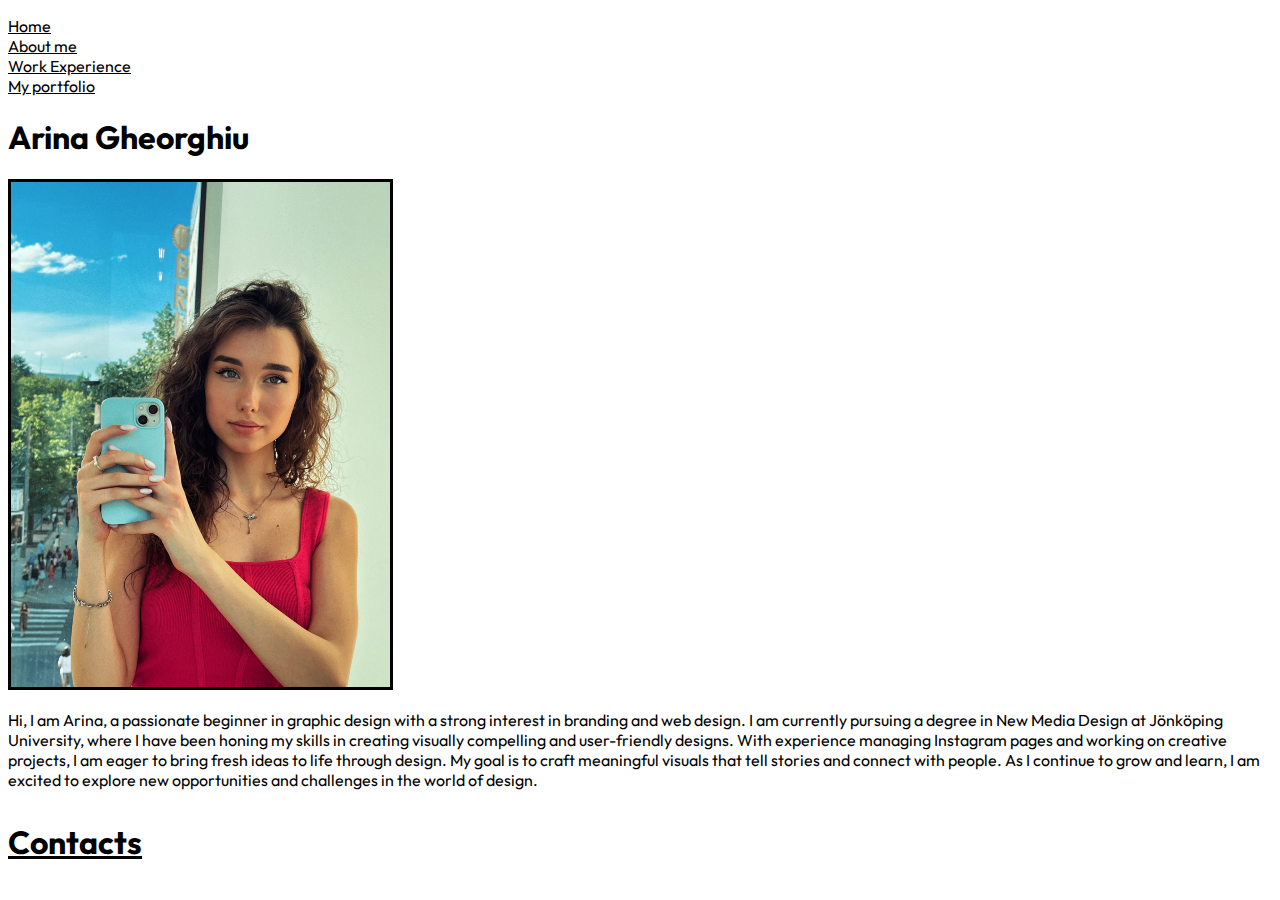
==== index.html @ fb2f0b24 "home page" ====
<!DOCTYPE html>
<html lang="en">
<head>
    <meta charset="UTF-8">
    <meta name="viewport" content="width=device-width, initial-scale=1.0">
    <title>Arina Gheorghiu</title>
    <link rel="stylesheet" href="css/main.css">
    <link rel="preconnect" href="https://fonts.googleapis.com">
<link rel="preconnect" href="https://fonts.gstatic.com" crossorigin>
<link href="https://fonts.googleapis.com/css2?family=Outfit:wght@100..900&display=swap" rel="stylesheet">
</head>
<body>
    <header></header>
    <nav>
        <ul>
            <li><a href="#">Home</a></li>
            <li><a href="#">About me</a></li>
            <li><a href="#">Work Experience</a></li>
            <li><a href="#">My portfolio</a></li>
        </ul>
    </nav>
    <main>
        <h1>Arina Gheorghiu</h1>
        <img id="photo" class="main-img" src="img/20240605_152609399_iOS.jpg" alt="My photo">
        <p>
            Hi, I am Arina, a passionate beginner in graphic design with a strong interest in branding and web design. 
            I am currently pursuing a degree in New Media Design at Jönköping University, where I have been honing 
            my skills in creating visually compelling and user-friendly designs. With experience managing Instagram 
            pages and working on creative projects, I am eager to bring fresh ideas to life through design. 
            My goal is to craft meaningful visuals that tell stories and connect with people. As I continue to grow 
            and learn, I am excited to explore new opportunities and challenges in the world of design.
        </p>
    </main>
    <footer>
        <h1>
            <p><a href="contacts.html">Contacts</a></p>
        </h1>
    </footer>
</body>
</html>
---- css/main.css ----
* {
  font-family: "Outfit", serif;
}

/* HEADER */

#photo {
    border: 3px solid black;
}

ul {
    list-style: none;
    padding-left: 0px;
}

a {
    color: black;
}

/* MAIN */
.main-img {
    width:30%;
}
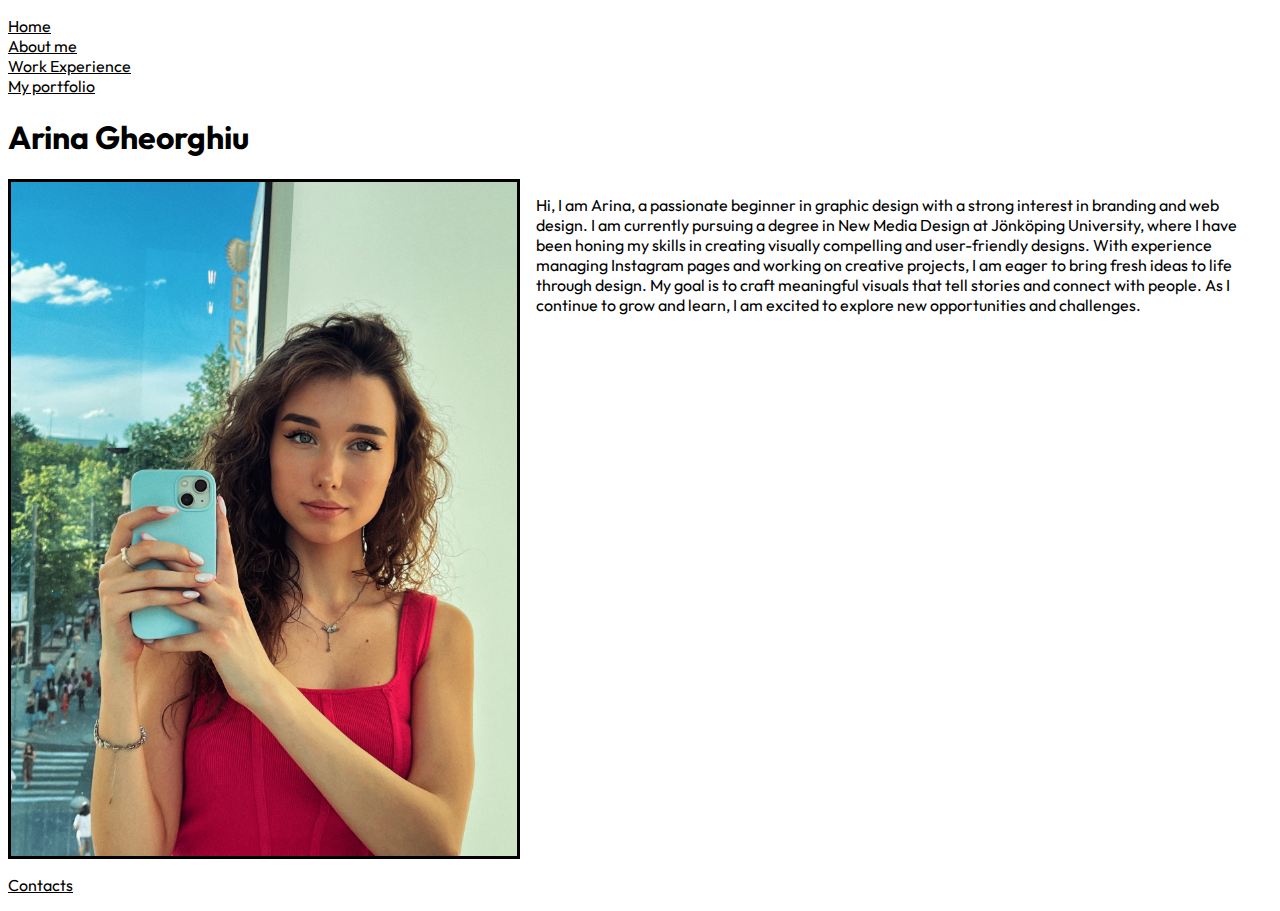
==== commit 9111efc7: "Added "My portfolio" Page, "Magazine" Page and changed the layout of Home Page" ====
--- a/index.html
+++ b/index.html
@@ -10,17 +10,18 @@
 <link href="https://fonts.googleapis.com/css2?family=Outfit:wght@100..900&display=swap" rel="stylesheet">
 </head>
 <body>
-    <header></header>
+    <header>
     <nav>
         <ul>
             <li><a href="#">Home</a></li>
             <li><a href="#">About me</a></li>
             <li><a href="#">Work Experience</a></li>
-            <li><a href="#">My portfolio</a></li>
+            <li><a href="portfolio.html">My portfolio</a></li>
         </ul>
+        <h1>Arina Gheorghiu</h1>
     </nav>
+    </header>
     <main>
-        <h1>Arina Gheorghiu</h1>
         <img id="photo" class="main-img" src="img/20240605_152609399_iOS.jpg" alt="My photo">
         <p>
             Hi, I am Arina, a passionate beginner in graphic design with a strong interest in branding and web design. 
@@ -28,13 +29,11 @@
             my skills in creating visually compelling and user-friendly designs. With experience managing Instagram 
             pages and working on creative projects, I am eager to bring fresh ideas to life through design. 
             My goal is to craft meaningful visuals that tell stories and connect with people. As I continue to grow 
-            and learn, I am excited to explore new opportunities and challenges in the world of design.
+            and learn, I am excited to explore new opportunities and challenges.
         </p>
     </main>
     <footer>
-        <h1>
             <p><a href="contacts.html">Contacts</a></p>
-        </h1>
     </footer>
 </body>
 </html>--- a/css/main.css
+++ b/css/main.css
@@ -18,6 +18,12 @@
 }
 
 /* MAIN */
-.main-img {
-    width:30%;
-}+main {
+    .main-img {
+        width:40%;
+    }
+    display: flex;
+    p {
+        margin-left: 1rem;
+    }
+}
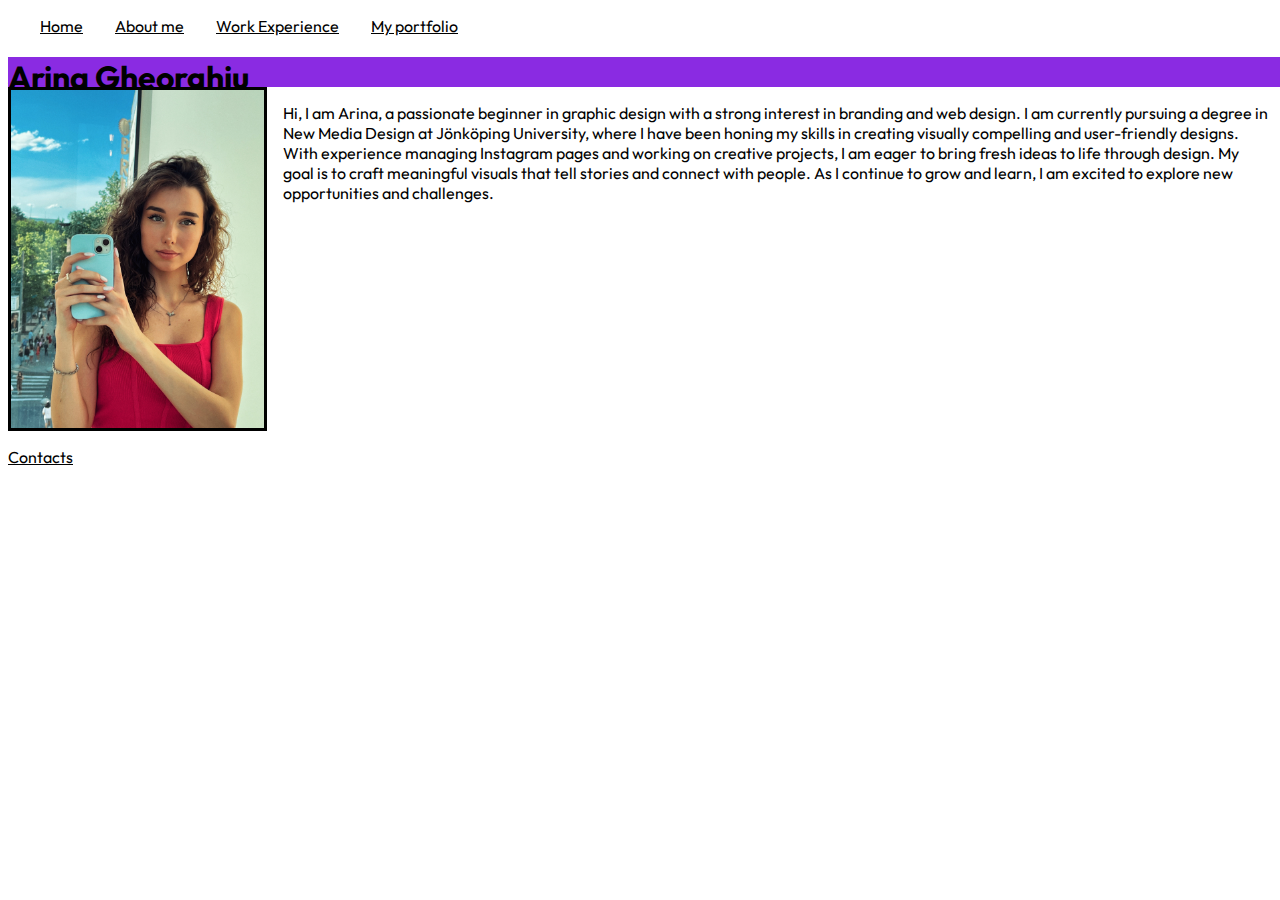
==== commit 7531f666: "Color animation on home page, animation on text "My portfolio"" ====
--- a/index.html
+++ b/index.html
@@ -18,7 +18,11 @@
             <li><a href="#">Work Experience</a></li>
             <li><a href="portfolio.html">My portfolio</a></li>
         </ul>
-        <h1>Arina Gheorghiu</h1>
+    
+        <section class="background-text">
+        <div><h1>Arina Gheorghiu</h1></div>
+        </section>
+        
     </nav>
     </header>
     <main>
--- a/css/main.css
+++ b/css/main.css
@@ -4,13 +4,44 @@
 
 /* HEADER */
 
+div {
+    h1 {
+        margin-left: px;
+    }
+    background-color: blueviolet;
+    width: 1272px;
+    height: 30px;
+    margin-top: 150;
+    margin-left: 0px;
+    animation-name: colors;
+    animation-duration: 5s;
+    animation-iteration-count: infinite;
+}
+
+@keyframes colors {
+    0%{
+        background-color: rgb(239, 122, 150);
+    }
+    50% {
+        background-color: rgb(223, 63, 103);
+    }
+    100% {
+        background-color: rgb(235, 45, 89);
+    }
+}
+
 #photo {
     border: 3px solid black;
 }
 
 ul {
+    display: flex;
     list-style: none;
     padding-left: 0px;
+}
+
+li {
+    margin-left: 2rem;
 }
 
 a {
@@ -20,7 +51,7 @@
 /* MAIN */
 main {
     .main-img {
-        width:40%;
+        width:20%;
     }
     display: flex;
     p {
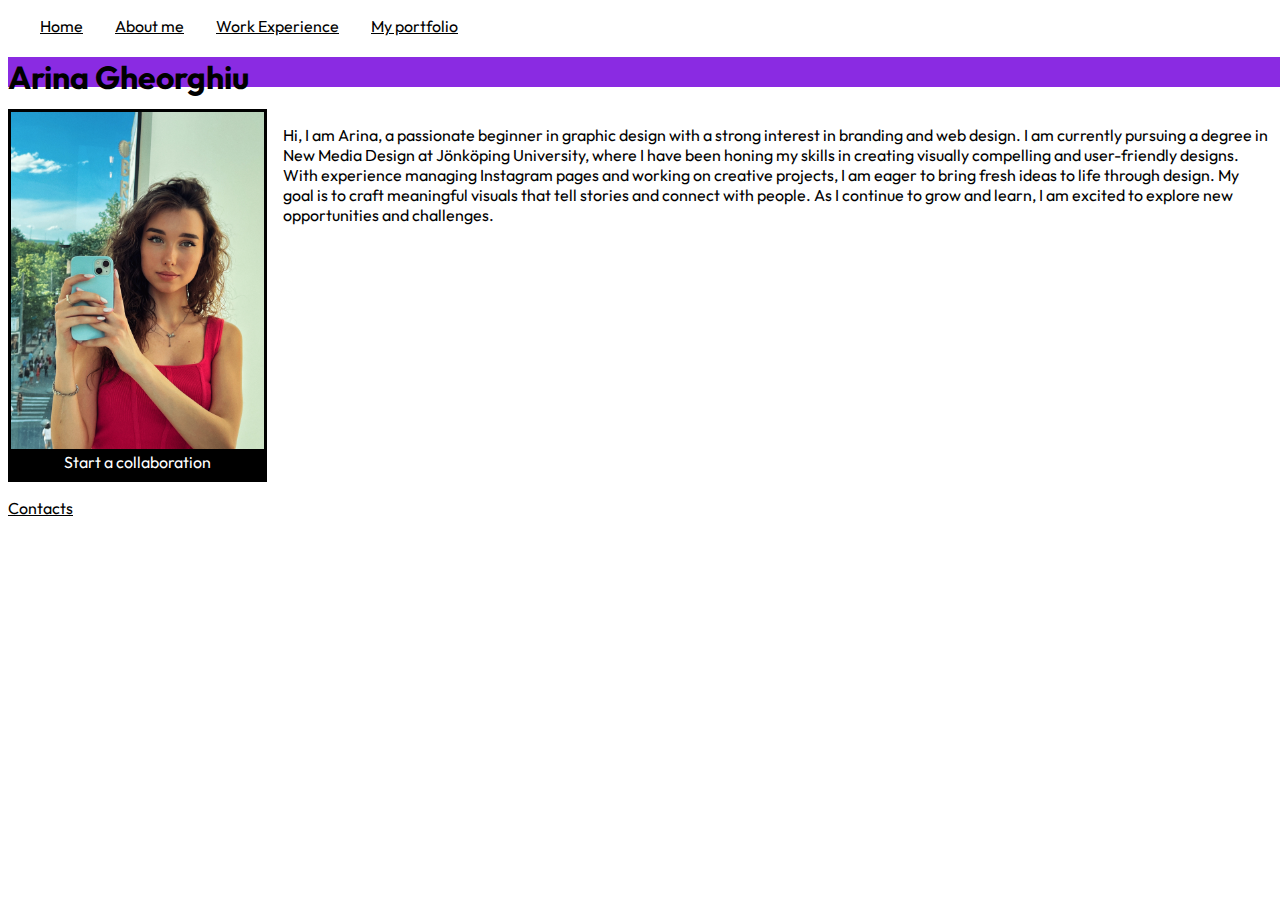
==== commit 19564512: "EventListener" ====
--- a/index.html
+++ b/index.html
@@ -5,6 +5,7 @@
     <meta name="viewport" content="width=device-width, initial-scale=1.0">
     <title>Arina Gheorghiu</title>
     <link rel="stylesheet" href="css/main.css">
+    <script src="js/index.js" defer></script>
     <link rel="preconnect" href="https://fonts.googleapis.com">
 <link rel="preconnect" href="https://fonts.gstatic.com" crossorigin>
 <link href="https://fonts.googleapis.com/css2?family=Outfit:wght@100..900&display=swap" rel="stylesheet">
@@ -26,7 +27,7 @@
     </nav>
     </header>
     <main>
-        <img id="photo" class="main-img" src="img/20240605_152609399_iOS.jpg" alt="My photo">
+        <img class="main-img" src="img/20240605_152609399_iOS.jpg" alt="My photo">
         <p>
             Hi, I am Arina, a passionate beginner in graphic design with a strong interest in branding and web design. 
             I am currently pursuing a degree in New Media Design at Jönköping University, where I have been honing 
@@ -37,6 +38,7 @@
         </p>
     </main>
     <footer>
+            <div id="myButton">Start a collaboration</div>
             <p><a href="contacts.html">Contacts</a></p>
     </footer>
 </body>
--- a/css/main.css
+++ b/css/main.css
@@ -5,9 +5,9 @@
 /* HEADER */
 
 div {
-    h1 {
-        margin-left: px;
-    }
+  h1 {
+    margin-left: px;
+
     background-color: blueviolet;
     width: 1272px;
     height: 30px;
@@ -16,45 +16,55 @@
     animation-name: colors;
     animation-duration: 5s;
     animation-iteration-count: infinite;
+  }
 }
 
 @keyframes colors {
-    0%{
-        background-color: rgb(239, 122, 150);
-    }
-    50% {
-        background-color: rgb(223, 63, 103);
-    }
-    100% {
-        background-color: rgb(235, 45, 89);
-    }
+  0% {
+    background-color: rgb(239, 122, 150);
+  }
+  50% {
+    background-color: rgb(223, 63, 103);
+  }
+  100% {
+    background-color: rgb(235, 45, 89);
+  }
 }
 
-#photo {
-    border: 3px solid black;
+.main-img {
+  border: 3px solid black;
 }
 
 ul {
-    display: flex;
-    list-style: none;
-    padding-left: 0px;
+  display: flex;
+  list-style: none;
+  padding-left: 0px;
 }
 
 li {
-    margin-left: 2rem;
+  margin-left: 2rem;
 }
 
 a {
-    color: black;
+  color: black;
 }
 
 /* MAIN */
 main {
-    .main-img {
-        width:20%;
-    }
-    display: flex;
-    p {
-        margin-left: 1rem;
-    }
+  .main-img {
+    width: 20%;
+  }
+  display: flex;
+  p {
+    margin-left: 1rem;
+  }
 }
+
+#myButton {
+  color: white;
+  background-color: black;
+  width: 259px;
+  height: 30px;
+  text-align: center;
+  align-items: center;
+}
